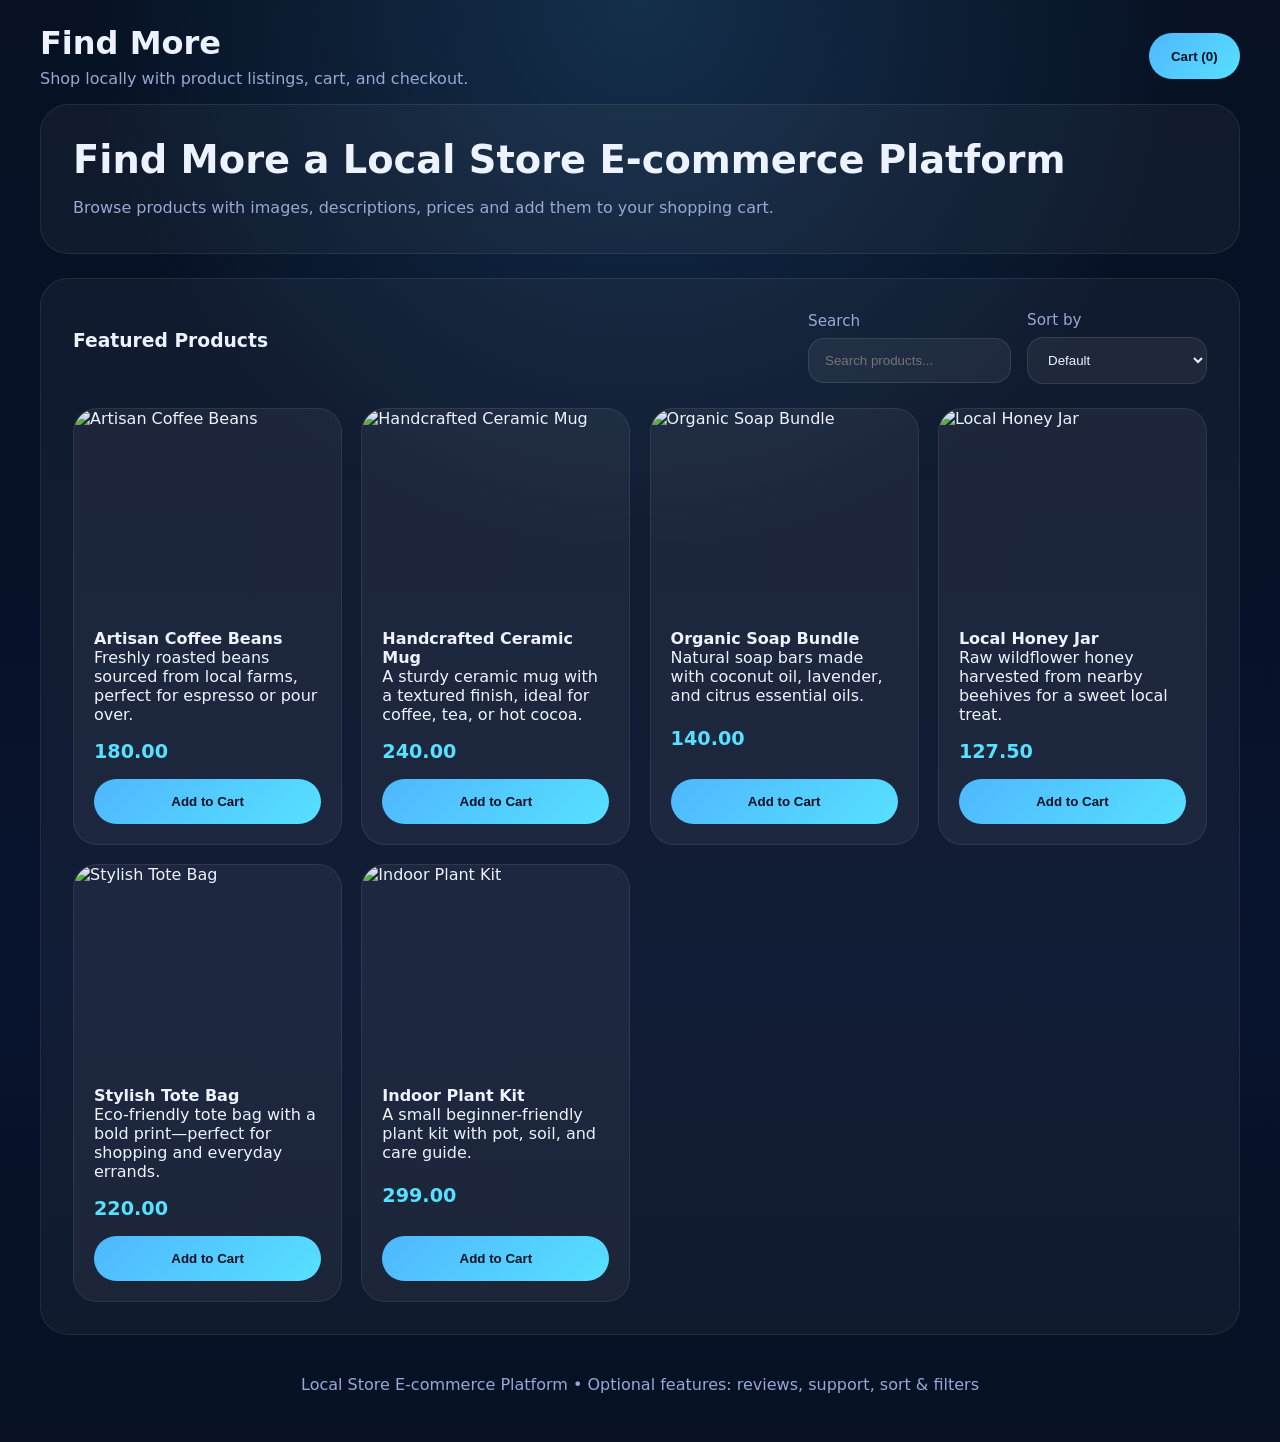
==== index.html @ 1f7056e4 "Add files via upload" ====
<!DOCTYPE html>
<html lang="en">
<head>
  <meta charset="UTF-8" />
  <meta name="viewport" content="width=device-width, initial-scale=1.0" />
  <title>Local Store E-commerce</title>
  <link rel="stylesheet" href="styles.css" />
</head>
<body>
  <header class="site-header">
    <div class="brand">
      <h1>Find More</h1>
      <p>Shop locally with product listings, cart, and checkout.</p>
    </div>
    <div class="cart-preview">
      <button id="cartToggle" aria-expanded="false">Cart (<span id="cartCount">0</span>)</button>
    </div>
  </header>

  <main>
    <section class="hero">
      <h2>Find More a Local Store E-commerce Platform</h2>
      <p>Browse products with images, descriptions, prices and add them to your shopping cart.</p>
    </section>

    <section class="products-section">
      <div class="section-header">
        <h3>Featured Products</h3>
        <div class="filters">
          <label>
            Search
            <input type="search" id="searchInput" placeholder="Search products..." />
          </label>
          <label>
            Sort by
            <select id="sortSelect">
              <option value="default">Default</option>
              <option value="price-asc">Price: Low to High</option>
              <option value="price-desc">Price: High to Low</option>
            </select>
          </label>
        </div>
      </div>
      <div id="productsGrid" class="products-grid"></div>
    </section>

    <aside id="cartPanel" class="cart-panel hidden">
      <div class="cart-header">
        <h3>Your Cart</h3>
        <button id="closeCart">Close</button>
      </div>
      <div id="cartItems" class="cart-items"></div>
      <div class="cart-summary">
        <div>
          <p>Subtotal</p>
          <p id="cartTotal">$0.00</p>
        </div>
        <button id="checkoutBtn" class="primary-btn">Checkout</button>
      </div>
    </aside>
  </main>

  <footer class="site-footer">
    <p>Local Store E-commerce Platform • Optional features: reviews, support, sort & filters</p>
  </footer>

  <script src="script.js"></script>
</body>
</html>
---- styles.css ----
:root {
  --bg: #0b1531;
  --surface: #12214a;
  --surface-strong: #162852;
  --text: #edf2ff;
  --muted: #98a7d4;
  --accent: #4fb7ff;
  --accent-strong: #57e0ff;
  --danger: #ff6b6b;
}

* {
  box-sizing: border-box;
}

body {
  margin: 0;
  min-height: 100vh;
  font-family: Inter, system-ui, sans-serif;
  background: radial-gradient(circle at top, rgba(79, 183, 255, 0.18), transparent 35%),
    linear-gradient(180deg, #071123 0%, #08132e 68%, #071123 100%);
  color: var(--text);
}

.site-header,
.site-footer {
  width: min(1200px, calc(100% - 2rem));
  margin: 0 auto;
}

.site-header {
  padding: 1.5rem 0 1rem;
  display: flex;
  align-items: center;
  justify-content: space-between;
  gap: 1rem;
}

.brand h1 {
  margin: 0;
  font-size: clamp(1.8rem, 2.5vw, 2.8rem);
}

.brand p {
  margin: 0.45rem 0 0;
  color: var(--muted);
}

.cart-preview button,
.primary-btn,
.product-card button,
.cart-header button {
  border: 0;
  border-radius: 999px;
  padding: 0.95rem 1.4rem;
  font-weight: 700;
  cursor: pointer;
  transition: transform 0.2s ease, background 0.2s ease;
}

.cart-preview button,
.product-card button,
.cart-header button {
  background: linear-gradient(135deg, var(--accent), var(--accent-strong));
  color: #071123;
}

.cart-preview button:hover,
.primary-btn:hover,
.product-card button:hover,
.cart-header button:hover {
  transform: translateY(-1px);
}

main {
  width: min(1200px, calc(100% - 2rem));
  margin: 0 auto;
  display: grid;
  grid-template-columns: 1fr;
  gap: 1.5rem;
}

.hero,
.products-section {
  background: rgba(255, 255, 255, 0.04);
  border: 1px solid rgba(255, 255, 255, 0.08);
  border-radius: 28px;
  padding: 2rem;
}

.hero h2 {
  margin: 0 0 0.75rem;
  font-size: clamp(2rem, 3vw, 3rem);
}

.hero p {
  margin: 0;
  color: var(--muted);
  line-height: 1.7;
}

.section-header {
  display: flex;
  align-items: flex-start;
  justify-content: space-between;
  gap: 1rem;
  flex-wrap: wrap;
}

.filters {
  display: flex;
  gap: 1rem;
  flex-wrap: wrap;
  align-items: center;
}

.filters label {
  display: flex;
  flex-direction: column;
  gap: 0.5rem;
  font-size: 0.95rem;
  color: var(--muted);
}

.filters input,
.filters select {
  min-width: 180px;
  padding: 0.85rem 1rem;
  border-radius: 16px;
  border: 1px solid rgba(255, 255, 255, 0.1);
  background: rgba(255, 255, 255, 0.06);
  color: var(--text);
}

.products-grid {
  display: grid;
  grid-template-columns: repeat(auto-fit, minmax(240px, 1fr));
  gap: 1.2rem;
  margin-top: 1.5rem;
}

.product-card {
  background: rgba(255, 255, 255, 0.05);
  border: 1px solid rgba(255, 255, 255, 0.08);
  border-radius: 24px;
  overflow: hidden;
  display: flex;
  flex-direction: column;
  min-height: 420px;
}

.product-card img {
  width: 100%;
  aspect-ratio: 4 / 3;
  object-fit: cover;
}

.product-card .product-info {
  padding: 1.25rem;
  display: grid;
  gap: 1rem;
  flex: 1;
}

.product-card h4,
.product-card p,
.product-card .price {
  margin: 0;
}

.product-card .price {
  font-size: 1.2rem;
  font-weight: 700;
  color: var(--accent-strong);
}

.product-card button {
  margin-top: auto;
}

.cart-panel {
  position: fixed;
  top: 1.5rem;
  right: 1.5rem;
  width: min(360px, calc(100vw - 2rem));
  max-height: calc(100vh - 3rem);
  background: rgba(10, 18, 44, 0.97);
  border: 1px solid rgba(255, 255, 255, 0.08);
  border-radius: 28px;
  padding: 1.5rem;
  display: grid;
  gap: 1rem;
  box-shadow: 0 18px 80px rgba(0, 0, 0, 0.35);
  overflow: hidden;
  z-index: 20;
}

.hidden {
  display: none !important;
}

.cart-header {
  display: flex;
  justify-content: space-between;
  align-items: center;
  gap: 1rem;
}

.cart-items {
  display: grid;
  gap: 1rem;
  overflow-y: auto;
  max-height: 45vh;
}

.cart-item {
  background: rgba(255, 255, 255, 0.04);
  border: 1px solid rgba(255, 255, 255, 0.06);
  border-radius: 18px;
  padding: 1rem;
  display: grid;
  gap: 0.75rem;
}

.cart-item h4 {
  margin: 0;
  font-size: 1rem;
}

.cart-item .item-meta {
  display: flex;
  justify-content: space-between;
  align-items: center;
  gap: 0.5rem;
  color: var(--muted);
}

.cart-item button {
  width: 100%;
  background: transparent;
  color: var(--danger);
  border: 1px solid rgba(255, 0, 0, 0.18);
}

.cart-summary {
  display: grid;
  gap: 1rem;
}

.cart-summary div {
  display: flex;
  justify-content: space-between;
  align-items: center;
}

.site-footer {
  padding: 1.5rem 0 2rem;
  color: var(--muted);
  text-align: center;
}

@media (max-width: 850px) {
  .site-header,
  .site-footer,
  main {
    width: calc(100% - 1.5rem);
  }
}
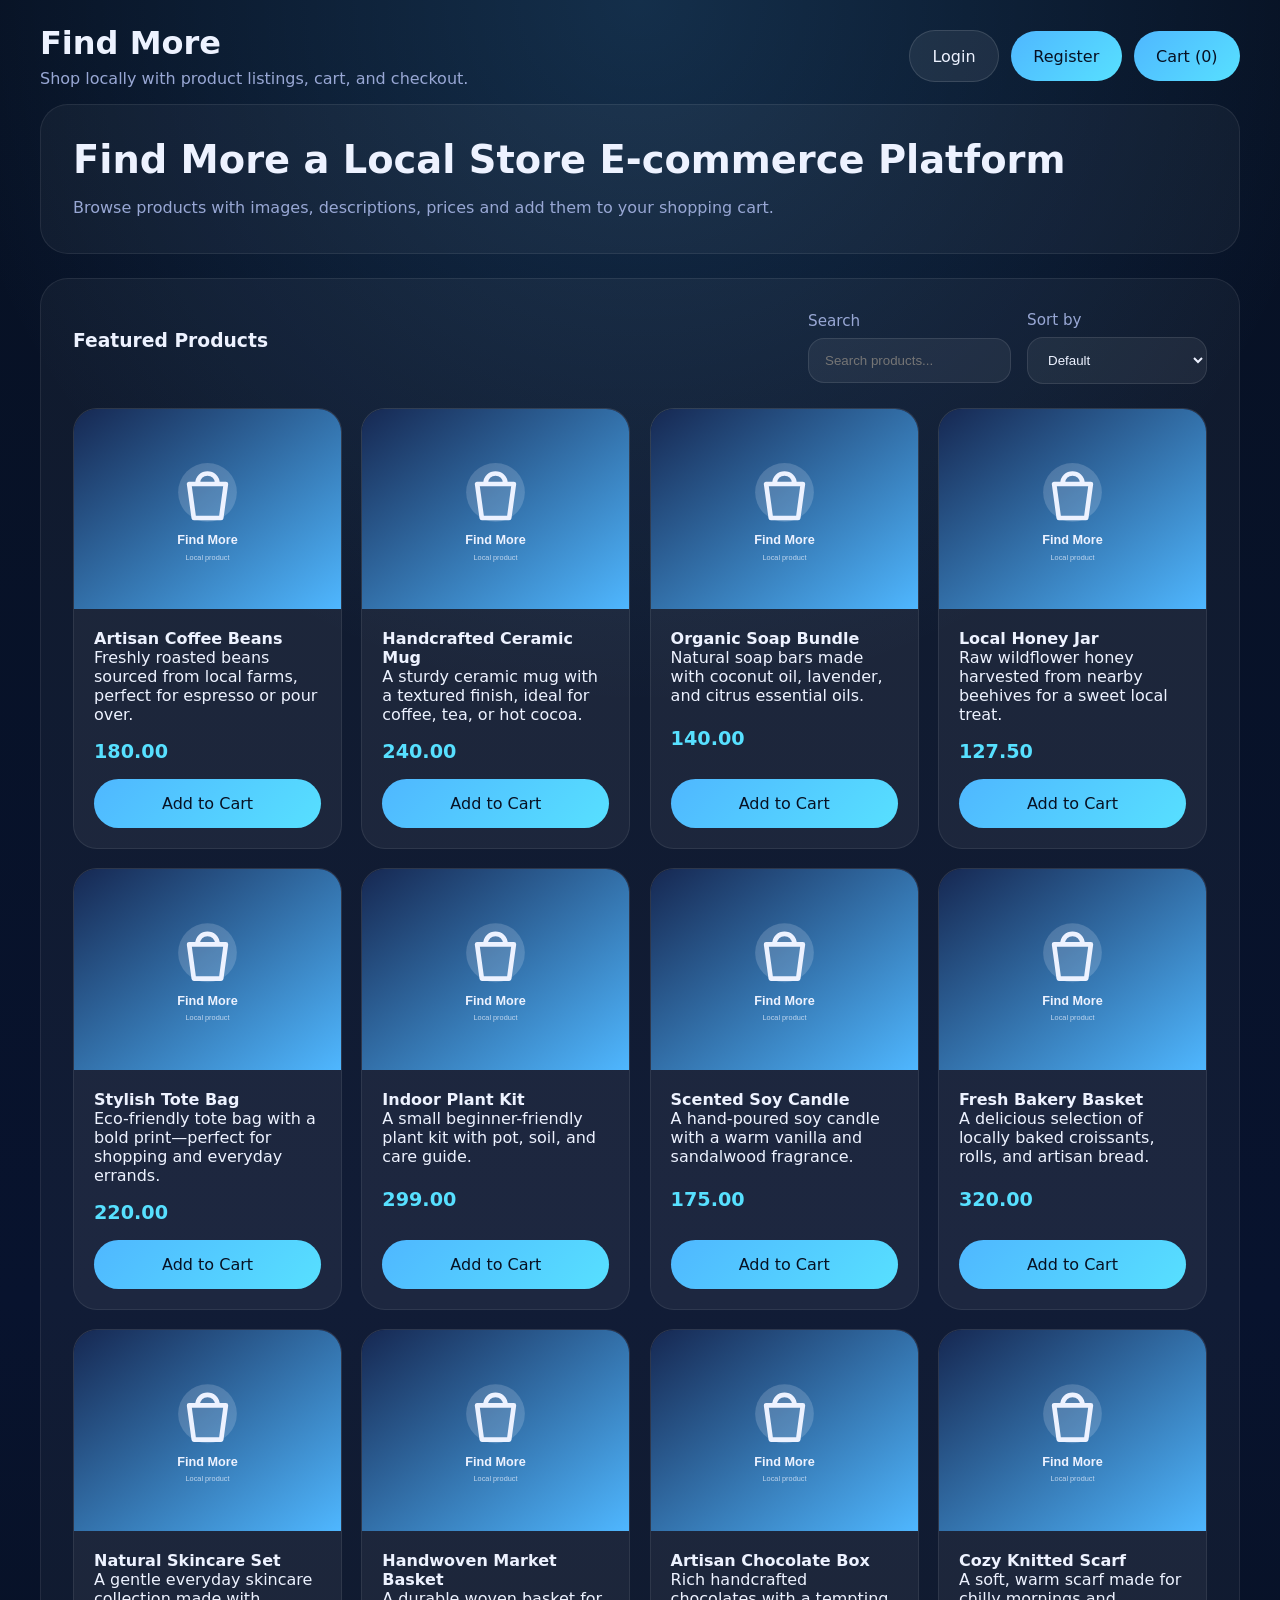
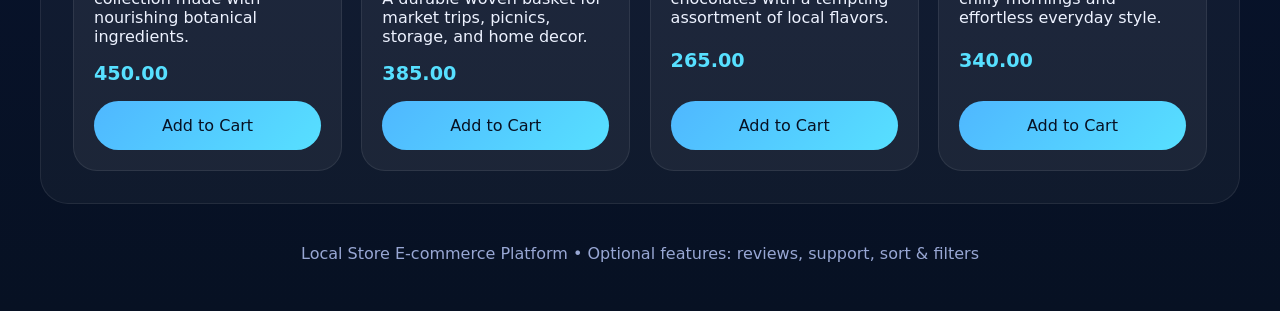
==== commit 244576c0: "Add files via upload" ====
--- a/index.html
+++ b/index.html
@@ -12,9 +12,19 @@
       <h1>Find More</h1>
       <p>Shop locally with product listings, cart, and checkout.</p>
     </div>
-    <div class="cart-preview">
-      <button id="cartToggle" aria-expanded="false">Cart (<span id="cartCount">0</span>)</button>
-    </div>
+    <div class="header-actions">
+      <div id="authLinks" class="auth-links">
+        <a href="login.html" class="secondary-btn">Login</a>
+        <a href="register.html" class="primary-link">Register</a>
+      </div>
+      <div id="userMenu" class="user-menu hidden">
+        <span>Hi, <strong id="userName"></strong></span>
+        <button id="logoutBtn" class="secondary-btn" type="button">Logout</button>
+      </div>
+      <div class="cart-preview">
+        <button id="cartToggle" aria-expanded="false">Cart (<span id="cartCount">0</span>)</button>
+      </div>
+    </div>
   </header>
 
   <main>
--- a/styles.css
+++ b/styles.css
@@ -41,36 +41,62 @@
   font-size: clamp(1.8rem, 2.5vw, 2.8rem);
 }
 
-.brand p {
-  margin: 0.45rem 0 0;
-  color: var(--muted);
-}
-
-.cart-preview button,
-.primary-btn,
-.product-card button,
-.cart-header button {
-  border: 0;
-  border-radius: 999px;
-  padding: 0.95rem 1.4rem;
-  font-weight: 700;
-  cursor: pointer;
-  transition: transform 0.2s ease, background 0.2s ease;
-}
-
-.cart-preview button,
-.product-card button,
-.cart-header button {
-  background: linear-gradient(135deg, var(--accent), var(--accent-strong));
-  color: #071123;
-}
-
-.cart-preview button:hover,
-.primary-btn:hover,
-.product-card button:hover,
-.cart-header button:hover {
-  transform: translateY(-1px);
-}
+.brand p {
+  margin: 0.45rem 0 0;
+  color: var(--muted);
+}
+
+.header-actions,
+.auth-links,
+.user-menu {
+  display: flex;
+  align-items: center;
+  gap: 0.75rem;
+}
+
+.user-menu {
+  color: var(--muted);
+}
+
+.cart-preview button,
+.primary-btn,
+.product-card button,
+.cart-header button,
+.secondary-btn,
+.primary-link {
+  border: 0;
+  border-radius: 999px;
+  padding: 0.95rem 1.4rem;
+  font-weight: 700;
+  cursor: pointer;
+  transition: transform 0.2s ease, background 0.2s ease;
+  text-decoration: none;
+  font: inherit;
+}
+
+.cart-preview button,
+.product-card button,
+.cart-header button,
+.primary-link,
+.primary-btn {
+  background: linear-gradient(135deg, var(--accent), var(--accent-strong));
+  color: #071123;
+}
+
+.secondary-btn {
+  background: rgba(255, 255, 255, 0.07);
+  color: var(--text);
+  border: 1px solid rgba(255, 255, 255, 0.12);
+}
+
+.cart-preview button:hover,
+.primary-btn:hover,
+.product-card button:hover,
+.cart-header button:hover,
+.secondary-btn:hover,
+.primary-link:hover {
+  transform: translateY(-1px);
+}
 
 main {
   width: min(1200px, calc(100% - 2rem));
@@ -139,21 +165,34 @@
   margin-top: 1.5rem;
 }
 
-.product-card {
-  background: rgba(255, 255, 255, 0.05);
-  border: 1px solid rgba(255, 255, 255, 0.08);
-  border-radius: 24px;
-  overflow: hidden;
-  display: flex;
-  flex-direction: column;
-  min-height: 420px;
-}
-
-.product-card img {
-  width: 100%;
-  aspect-ratio: 4 / 3;
-  object-fit: cover;
-}
+.product-card {
+  background: rgba(255, 255, 255, 0.05);
+  border: 1px solid rgba(255, 255, 255, 0.08);
+  border-radius: 24px;
+  overflow: hidden;
+  display: flex;
+  flex-direction: column;
+  min-height: 420px;
+  transition: transform 0.25s ease, border-color 0.25s ease, box-shadow 0.25s ease;
+}
+
+.product-card:hover {
+  transform: translateY(-5px);
+  border-color: rgba(79, 183, 255, 0.35);
+  box-shadow: 0 18px 45px rgba(0, 0, 0, 0.25);
+}
+
+.product-card img {
+  width: 100%;
+  aspect-ratio: 4 / 3;
+  object-fit: cover;
+  background: var(--surface);
+  transition: transform 0.4s ease;
+}
+
+.product-card:hover img {
+  transform: scale(1.04);
+}
 
 .product-card .product-info {
   padding: 1.25rem;
@@ -253,16 +292,114 @@
   align-items: center;
 }
 
-.site-footer {
-  padding: 1.5rem 0 2rem;
-  color: var(--muted);
-  text-align: center;
-}
-
-@media (max-width: 850px) {
+.site-footer {
+  padding: 1.5rem 0 2rem;
+  color: var(--muted);
+  text-align: center;
+}
+
+.auth-page {
+  display: grid;
+  place-items: center;
+  padding: 2rem 0 4rem;
+}
+
+.auth-card {
+  width: min(500px, 100%);
+  padding: clamp(1.5rem, 5vw, 2.5rem);
+  background: rgba(255, 255, 255, 0.05);
+  border: 1px solid rgba(255, 255, 255, 0.1);
+  border-radius: 28px;
+  box-shadow: 0 24px 80px rgba(0, 0, 0, 0.25);
+}
+
+.auth-card h2 {
+  margin: 0 0 0.5rem;
+  font-size: clamp(2rem, 5vw, 2.8rem);
+}
+
+.auth-intro,
+.auth-switch {
+  color: var(--muted);
+  line-height: 1.6;
+}
+
+.auth-form {
+  display: grid;
+  gap: 1.1rem;
+  margin: 1.75rem 0 1.25rem;
+}
+
+.auth-form label {
+  display: grid;
+  gap: 0.5rem;
+  color: var(--muted);
+  font-weight: 600;
+}
+
+.auth-form input {
+  width: 100%;
+  padding: 0.95rem 1rem;
+  color: var(--text);
+  background: rgba(255, 255, 255, 0.06);
+  border: 1px solid rgba(255, 255, 255, 0.12);
+  border-radius: 14px;
+  font: inherit;
+  outline: none;
+}
+
+.auth-form input:focus {
+  border-color: var(--accent);
+  box-shadow: 0 0 0 3px rgba(79, 183, 255, 0.15);
+}
+
+.auth-form .primary-btn {
+  width: 100%;
+  margin-top: 0.35rem;
+}
+
+.auth-switch {
+  margin: 0;
+  text-align: center;
+}
+
+.auth-switch a {
+  color: var(--accent-strong);
+}
+
+.form-message {
+  min-height: 1.4rem;
+  margin: 0;
+  font-size: 0.95rem;
+  color: var(--danger);
+}
+
+.form-message.success {
+  color: #76efb0;
+}
+
+@media (max-width: 850px) {
   .site-header,
   .site-footer,
   main {
-    width: calc(100% - 1.5rem);
-  }
-}
+    width: calc(100% - 1.5rem);
+  }
+
+  .site-header,
+  .header-actions {
+    align-items: flex-start;
+  }
+
+  .site-header {
+    flex-direction: column;
+  }
+
+  .header-actions {
+    width: 100%;
+    flex-wrap: wrap;
+  }
+
+  .cart-preview {
+    margin-left: auto;
+  }
+}
